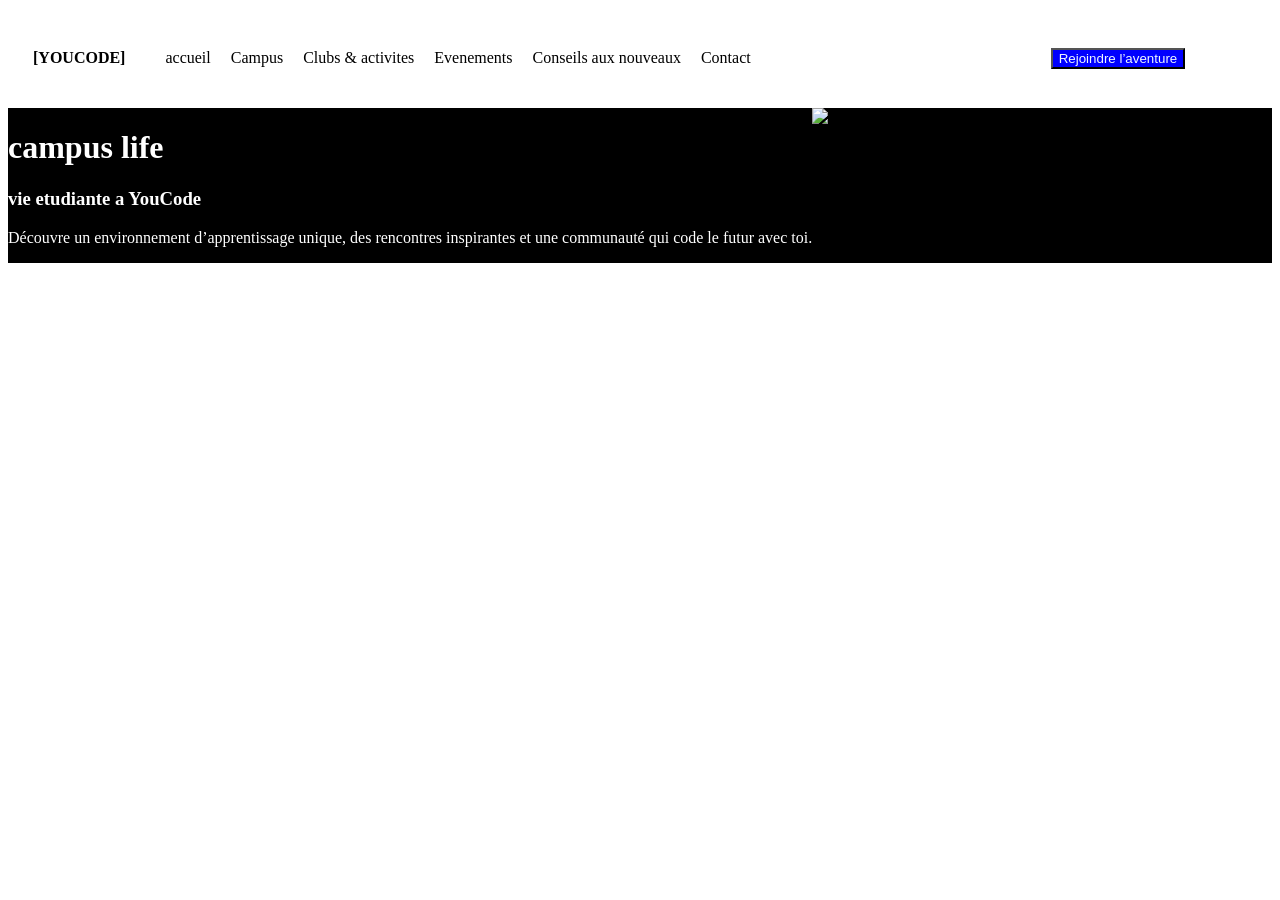
==== index.html @ bedf76e6 "index" ====
<!DOCTYPE html>
<html lang="en">
<head>
    <meta charset="UTF-8">
    <meta name="viewport" content="width=device-width, initial-scale=1.0">
    <title>Campus Life</title>

</head>
<body>
    <link rel="stylesheet" href="css/style.css">
    <header>
    <nav class="navbar">
            <a href="index.html" class="logo">[YOUCODE]</a>
        <ul class="navlink">
            <li><a href="index.html">accueil</a></li>
            <li><a href="campus.html">Campus</a></li>
            <li><a href="#">Clubs & activites</a></li>
            <li><a href="#">Evenements</a></li>
            <li><a href="#">Conseils aux nouveaux</a></li>
            <li><a href="#">Contact</a></li>
        </ul>
        <button>Rejoindre l’aventure</button>
    </nav>
    </header>
    <!-- Hero -->
    <div class="hero">
        <div class="text">
            <div>
                <h1>campus life</h1>
            <h3>vie etudiante a YouCode</h3>
            <p class="p1">Découvre un environnement d’apprentissage unique,
des rencontres inspirantes et une communauté qui code
le futur avec toi.</p>
            </div>
                <img src="C:\Users\soufiane\Documents\PROJET\Briefs-1-campus-life\assets\images\vie-etudient.png">
        </div>
        <div>
            
        </div>
    </div>

</body>
</html>
---- css/style.css ----
.navbar{
    display:flex;
    align-items:center;
    padding: 25px;
}

.logo{
    color:black;
    text-decoration:none;
    font-weight: 800;
    
}
header{
    background:white;
}
.navlink{
    display: flex;
    list-style: none;
    gap: 20px;
    margin-right: 300px;
}

.navlink li a{
    display: flex;
    color: black;
    text-decoration: none;
}
.navbar button{
    /* text-align:left; */
    background-color: blue;
    color:aliceblue;
    
}
/*-------------------------hero-------------------------*/
.hero{
    background: black;
    color: white;
}
.text{
display: flex;
}
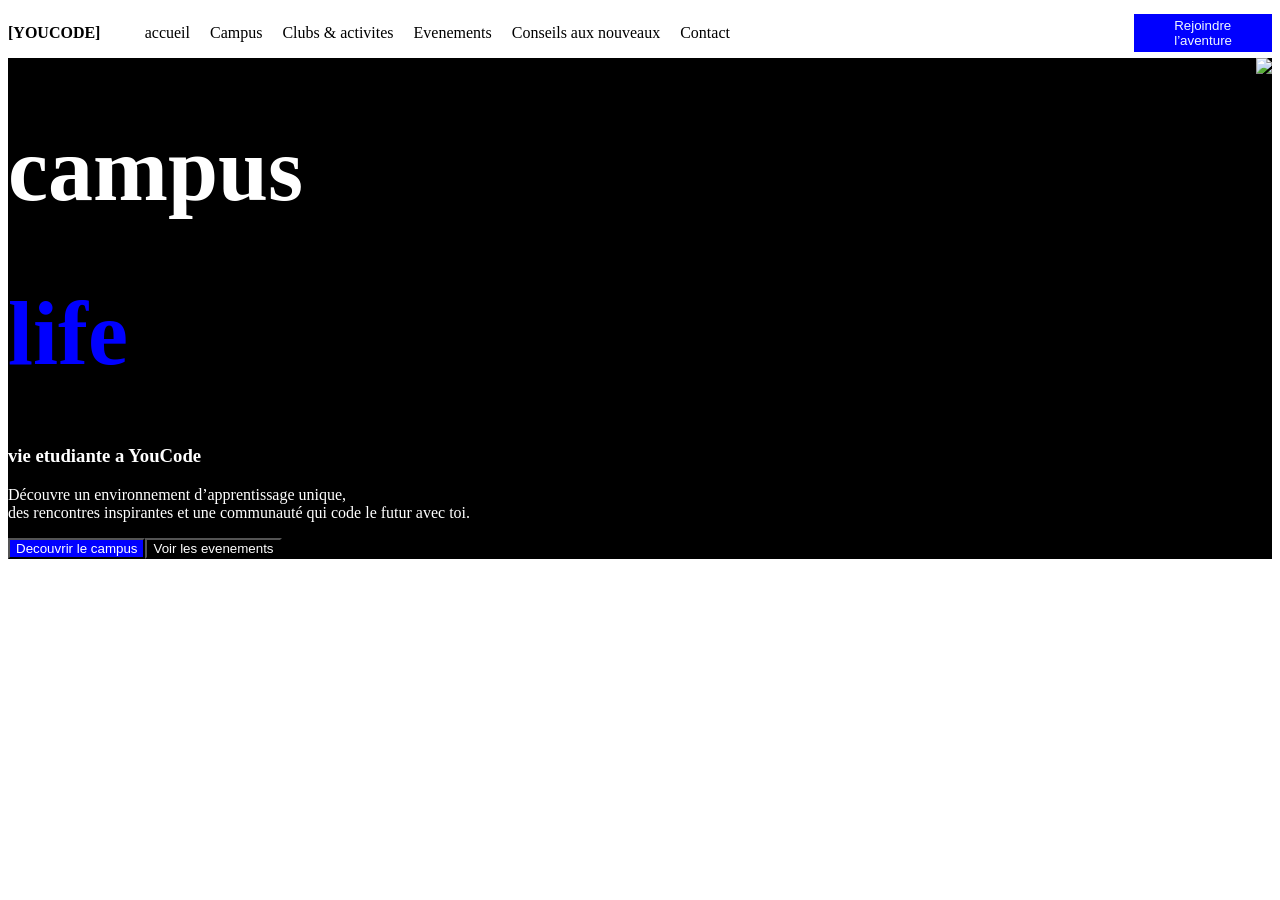
==== commit 543b8d3f: "hero" ====
--- a/index.html
+++ b/index.html
@@ -19,18 +19,24 @@
             <li><a href="#">Conseils aux nouveaux</a></li>
             <li><a href="#">Contact</a></li>
         </ul>
-        <button>Rejoindre l’aventure</button>
+        <button id="rejoin">Rejoindre </br>l’aventure</button>
     </nav>
     </header>
     <!-- Hero -->
     <div class="hero">
         <div class="text">
             <div>
-                <h1>campus life</h1>
+                <h1 class="campus">campus</h1>
+                <h1 class="life">life</h1>
             <h3>vie etudiante a YouCode</h3>
-            <p class="p1">Découvre un environnement d’apprentissage unique,
+            <p class="p1">Découvre un environnement d’apprentissage unique,</br>
 des rencontres inspirantes et une communauté qui code
 le futur avec toi.</p>
+                <!--div button hero 1-->
+                <div class="button-hero">
+                    <button class="button-hero1">Decouvrir le campus</button>
+                    <button class="button-hero2">Voir les evenements</button>
+                </div>
             </div>
                 <img src="C:\Users\soufiane\Documents\PROJET\Briefs-1-campus-life\assets\images\vie-etudient.png">
         </div>
--- a/css/style.css
+++ b/css/style.css
@@ -1,7 +1,7 @@
 .navbar{
     display:flex;
     align-items:center;
-    padding: 25px;
+    justify-content: space-between;
 }
 
 .logo{
@@ -17,19 +17,29 @@
     display: flex;
     list-style: none;
     gap: 20px;
-    margin-right: 300px;
+    margin-right: 400px;
 }
 
 .navlink li a{
-    display: flex;
     color: black;
     text-decoration: none;
 }
 .navbar button{
-    /* text-align:left; */
+    padding: 4px 40px;
+    text-align:left;
+    border: none;
     background-color: blue;
     color:aliceblue;
-    
+}
+.campus{
+    color: white;
+    font-size: 90px;
+    font-weight: bold;
+}
+.life{
+    color: blue;
+    font-size: 90px;
+    font-weight: bold;
 }
 /*-------------------------hero-------------------------*/
 .hero{
@@ -38,4 +48,18 @@
 }
 .text{
 display: flex;
-}+justify-content: space-between;
+
+}
+.button-hero{
+    display: flex;
+}
+.button-hero1{
+    background-color:blue;
+    color: white;
+}
+.button-hero2{
+    background-color:transparent;
+    color: white;
+}
+
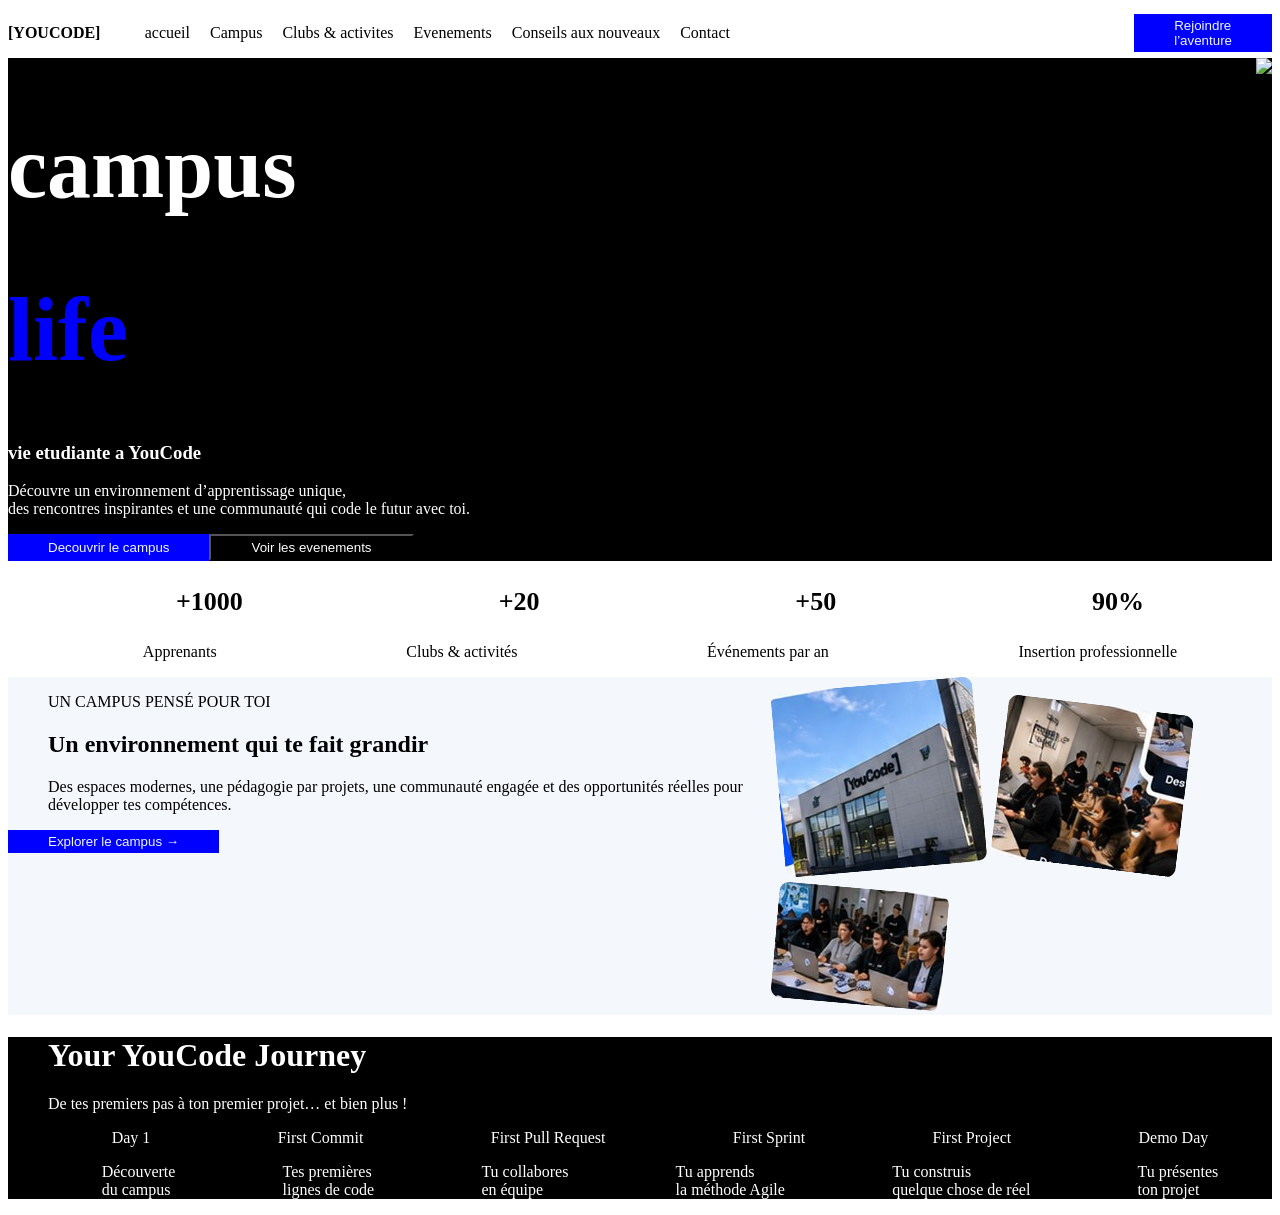
==== commit 78c500dc: "campus | youcode yourney" ====
--- a/index.html
+++ b/index.html
@@ -19,7 +19,7 @@
             <li><a href="#">Conseils aux nouveaux</a></li>
             <li><a href="#">Contact</a></li>
         </ul>
-        <button id="rejoin">Rejoindre </br>l’aventure</button>
+        <button>Rejoindre </br>l’aventure</button>
     </nav>
     </header>
     <!-- Hero -->
@@ -44,6 +44,76 @@
             
         </div>
     </div>
+    <!-----------------------------------------statistique----------------------------------------->
+<div>
+    <ul class="statistique">
+        <li>+1000</li>
+        <li>+20</li>
+        <li>+50</li>
+        <li>90%</li>
+    </ul>
+    
+</div>
+<div>
+    <ul class="statistique2">
+        <li>Apprenants</li>
+        <li>Clubs & activités</li>
+        <li>Événements par an</li>
+        <li>Insertion professionnelle</li>
+    </ul>
+</div>
+<!-----------------------------------------presentation campus----------------------------------------->
+
+<div class="campus1">
+    <div>
+         <ul>
+        <p>UN CAMPUS PENSÉ POUR TOI</p>
+        <h2>Un environnement qui te fait grandir</h2>
+        <p>
+        Des espaces modernes, une pédagogie par projets,
+        une communauté engagée et des opportunités
+        réelles pour développer tes compétences.
+        </p>
+    </ul>
+        <button>Explorer le campus →</button>
+    </div>
+
+    <div>
+        <img src="assets\images\Photo · Campus.png" alt="Photo CAmpus">
+        <img src="assets\images\Photo · Projets.png" alt="Projets Concret">
+        <img src="assets\images\Photo · Communauté.png" alt="Communaute">
+    </div>
+</div>
+
+
 
 </body>
-</html>+</html>
+
+<!-----------------------------------------journe----------------------------------------->
+
+<div class="journe">
+    <ul>
+        <h1>Your YouCode Journey</h1>
+        <p>De tes premiers pas à ton premier projet… et bien plus !</p>
+    </ul>
+    <div>
+        <ul class="listjourne">
+            <li>Day 1</li>
+            <li>First Commit</li>
+            <li>First Pull Request</li>
+            <li>First Sprint</li>
+            <li>First Project</li>
+            <li>Demo Day</li>
+        </ul>
+        <ul class="listjourne2">
+            <li>Découverte<br> du campus</li>
+            <li>Tes premières<br> lignes de code</li>
+            <li>Tu collabores<br> en équipe</li>
+            <li>Tu apprends<br> la méthode Agile</li>
+            <li>Tu construis<br> quelque chose de réel</li>
+            <li>Tu présentes<br> ton projet</li>
+        </ul>
+    </div>
+
+</div>
--- a/css/style.css
+++ b/css/style.css
@@ -33,7 +33,7 @@
 }
 .campus{
     color: white;
-    font-size: 90px;
+    font-size: 88px;
     font-weight: bold;
 }
 .life{
@@ -55,11 +55,60 @@
     display: flex;
 }
 .button-hero1{
-    background-color:blue;
-    color: white;
+     padding: 4px 40px;
+    border: none;
+    background-color: blue;
+    color:aliceblue;
 }
 .button-hero2{
+    padding: 4px 40px;
     background-color:transparent;
     color: white;
 }
 
+/*---------------------statistique---------------------*/
+.statistique{
+    display: flex;
+    justify-content: space-around;
+    font-size: 26px;
+    font-weight: bold;
+    list-style: none;
+}
+.statistique2{
+     display:flex;
+    justify-content: space-around;
+    list-style: none;
+}
+
+/*---------------------presentation campus---------------------*/
+.campus1{
+    font-size: medium;
+    display:flex;
+    color:black;
+    background-color: #F4F7FC;
+
+}
+.campus1 button{
+     padding: 4px 40px;
+    border: none;
+    background-color: blue;
+    color:aliceblue;
+}
+
+/*---------------------presentation campus---------------------*/
+
+.journe{
+    background-color: black;
+    color: white;
+}
+.listjourne{
+    
+    display:flex;
+    list-style:none;
+    justify-content:space-around;
+}
+.listjourne2{
+    display:flex;
+    list-style:none;
+    justify-content:space-around;
+}
